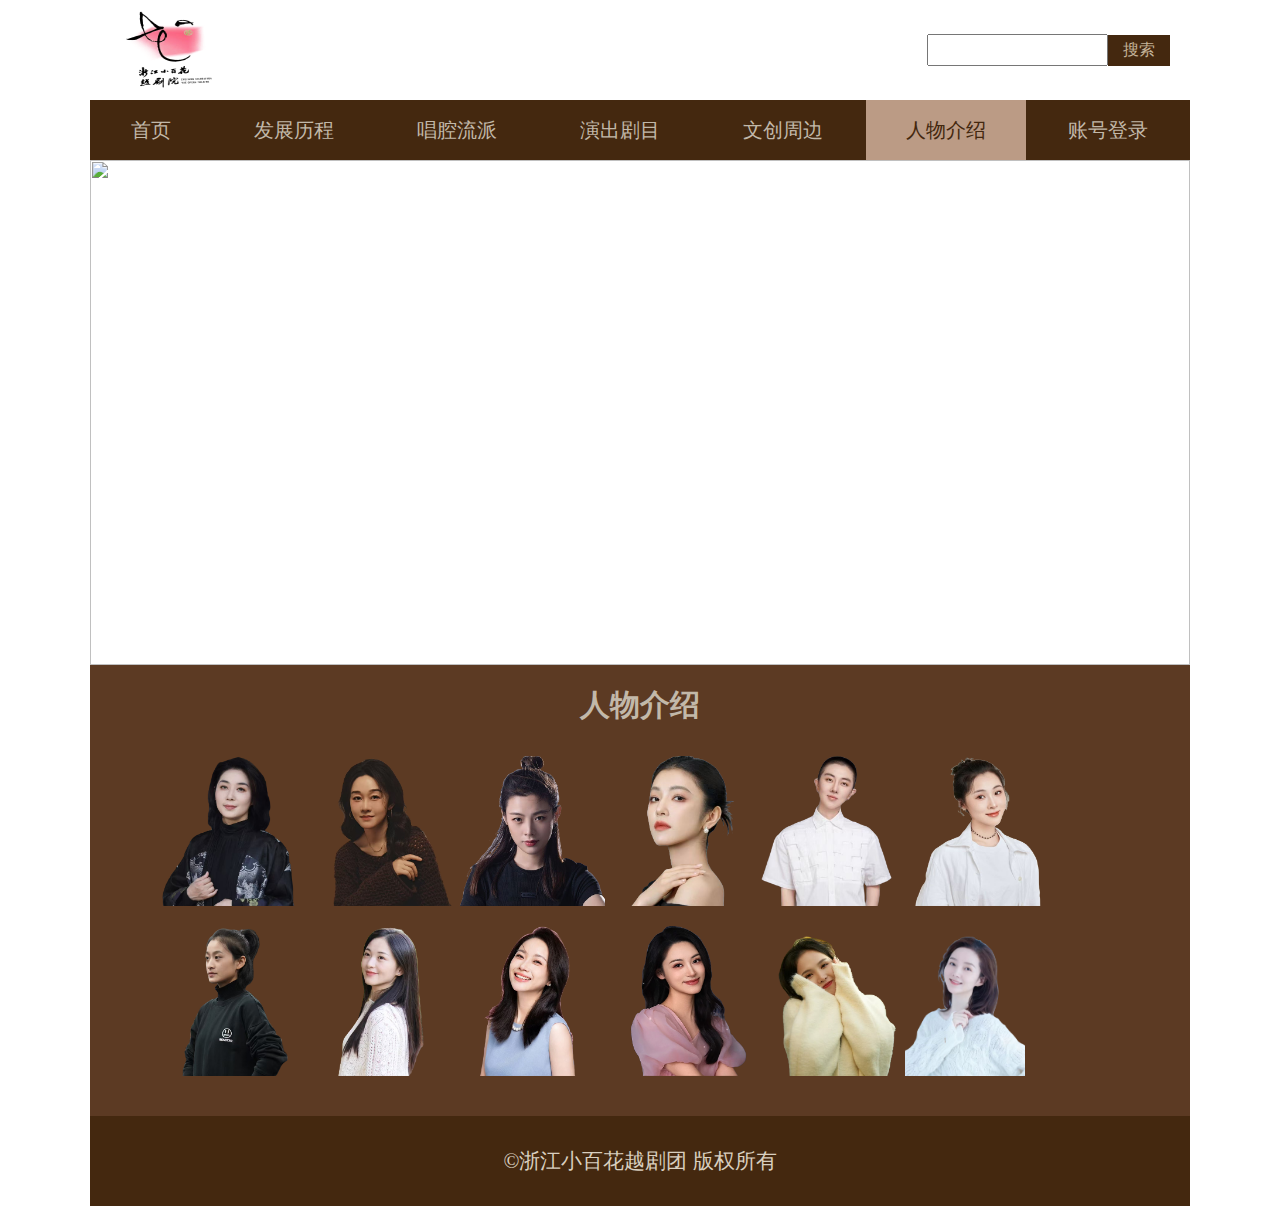
==== category.html @ 6188de55 "Add files via upload" ====
<!DOCTYPE html>
<html lang="en">

<head>
  <meta charset="UTF-8">
  <meta http-equiv="X-UA-Compatible" content="IE=edge">
  <meta name="viewport" content="width=device-width, initial-scale=1.0">
  <link rel="icon" href="./images/icon.png" type="image/x-icon">
  <title>人物介绍</title>
  <link rel="stylesheet" href="./css/index.css">
  <style>
.center,.hhf{
	color: rgb(194, 184, 169);
	margin: 20px 0;
	width:150px;
	height:150px;
	transform: translateX(30%);
    }
  </style>
</head>
<body>
  <div class="box">
    <header>
      <img src="imges/logo.png">
      <div>
        <input type="text">
        <p>搜索</p>
      </div>
    </header>
    <!-- 导航 -->
    <nav>
      <ul>
        <a href="./index.html">
          <li>首页</li>
        </a>
        <a href="./course.html">
          <li>发展历程</li>
        </a>
        <a href="./trade.html">
          <li>唱腔流派</li>
        </a>
        <a href="./face.html">
          <li>演出剧目</li>
        </a>
        <a href="">
          <li>文创周边</li>
         </a> 
        <a class="active" href="./category.html">
          <li>人物介绍</li>
        </a>
        <a href="./login.html">
          <li>账号登录</li>
        </a>
      </ul>
    </nav>
    <!-- banner -->
    <img class="banner" src="./images/banner.webp" alt="">

    <!-- 主内容 -->
    <div class="main ">
      <h1 class="title">人物介绍</h1>

      <div class="center">
        <img src="imges/蔡浙飞.jpg.png" alt="" title="蔡浙飞，女，1974年12月2日出生，越剧演员。师承越剧尹派、兼徐派，工小生。国家一级演员，文华奖得主，浙江小百花越剧院副院长，党委委员。1991年在《挑滑车》中饰演高宠获优秀小百花奖和十佳“金艺奖”之一。1994年获中国小百花越剧节银奖。后获浙江省第二、第三届小百花汇演“金艺奖”及“优秀小百花奖”，省越剧青年演员大奖赛总决赛“十佳越剧青年演员”榜首，文化部第十二届文华表演奖，浙江省第十届戏剧节获优秀表演奖。是全国青联委员，浙江省戏剧家协会会员。"/>
		
        <img src="imges/章益清.jpg.png" alt="" title="章益清，1981年3月30日出生于浙江省嵊县 ，毕业绍兴艺术学校，吕派花旦，国家一级演员，中国内地越剧女演员。2007年浙江省第十届戏剧节“优秀表演奖”，浙江省第二、第三届小百花汇演“金艺奖”及“优秀小百花奖”，1994年中国小百花越剧节“银奖”，2000年浙江省越剧青年演员大奖赛总决赛“十佳越剧青年演员”榜首，2007年第八届中国艺术节“文华表演奖”。"/>
        <img src="imges/陈丽君.jpg.png" alt="" title="陈丽君，1992年5月9日出生于浙江省嵊州市，越剧演员，国家三级演员 [91]，工小生，师承尹派，]浙江省戏剧家协会会员 中国戏剧家协会会员 。2008年，就读08小百花班。2013年7月，毕业于浙江艺术职业学院，毕业后就职浙江小百花越剧团 [3]。2011年荣获文化部“文华奖”地方戏组金奖，2017年再次获得浙江省“新松计划”青年演员大奖赛金奖。"/>
        <img src="imges/李云霄.jpg" alt="" title="李云霄，1993年10月26日出生于浙江省临海市，毕业于浙江艺术职业学院，就职于浙江小百花越剧院（浙江小百花越剧团），国家三级演员，工花旦，师承吕派。李云霄先后于2011年和2012年分别获得文化部全国艺术院校“文华奖”地方戏组银奖及“新松计划”浙江省戏曲青年演员大奖赛（不分组）金奖，2016年，李云霄首部主演大戏《陈三两》上演。2017年李云霄凭借个人首个原创折子戏《焚香记·打神告庙》蝉联浙江省“新松计划”青年演员大奖赛A组金奖。4月，凭借其在现实题材越剧《钱塘里》中的优秀表现，获得第32届上海白玉兰戏剧表演艺术奖新人主角奖；11月，她凭借在越剧《焚香记·打神告庙》中展现出的过硬实力，斩获第七届浙江戏剧奖·金桂表演奖的“榜首”。"/>
		
        <img src="imges/张.png" alt="" title="张亚洲，越剧演员，是浙江小百花越剧团的尹派小生。“新松计划”青年2022“新松人才”计划浙江省青年演员大赛·戏曲演员大赛A组金奖。
"/>
        <img src="imges/郑晓.jpg.png" alt="" title="郑晓，浙江衢州人，浙江艺术职业学院戏剧系戏曲表演（越剧方向）2010届专业毕业生，现就职于浙江小百花越剧团任花旦演员 。"/></div>
        <div class="hhf">
        <img src="imges/王肖龙.png" alt="" title="王肖龙，越剧尹派小生 ，浙江小百花越剧团优秀青年演员。2011年，年仅11岁的王肖龙考入嵊州市越剧艺术学校“小梅花班”就读，6年后考入”传承班”深造，工小生 。2017年11月17日，王肖龙参加CCTV11“一鸣惊人”栏目，表演越剧《陆游与唐琬》选段。代表作品有新编越剧神话剧《许·仙》（饰许仙）。"/>
        <img src="imges/何青青.png" alt="" title="何青青，1991年11月出生 ，丽水人，工花旦，师承傅派，2008年就读08越剧小百花班，2013年7月毕业于浙江艺术职业学院 [3]，毕业后就职浙江小百花越剧团。2023年3月27日，参演越剧《新龙门客栈》，何青青饰邱莫言。 2025年1月，出演越剧《我的大观园》。"/>
        <img src="imges/谢.png" alt="" title="谢婵，越剧演员，浙江小百花越剧团戚派新秀，代表作品《龙凤花烛。四季衣》。2023年7月8日代表出演越剧《碧玉簪》送凤冠选段。2024年在浙江卫视龙年越剧春晚上，表演越剧花旦秀《忆江南》。"/>
        <img src="imges/夏艺奕.jpg.png" alt="" title="夏艺奕，浙江艺术职业学院戏剧系2004级戏曲表导演班的学生，工青衣，承王派，同时擅长吕派、傅派、戚派，现供职于浙江小百花越剧团。"/>
        <img src="imges/蔡铭.jpg.png" alt="" title="蔡铭是浙江小百花越剧团的一位优秀青年演员，她在《新龙门客栈》中的表现，深受观众喜爱。该剧在2023年3月首演，并在同年8月因一段“贾廷抱着金镶玉转圈圈”的短视频而在网上走红。蔡铭在剧中饰演的曹少钦/千户角色，给观众留下了深刻的印象。"/>
        <img src="imges/徐叶娜.jpg" alt="" title="徐叶娜，出生于浙江，国家一级演员，浙江省戏剧家协会会员 ，吕派花旦。原是浙江小百花越剧团的越剧演员，毕业后在浙江小百花工作。先后演过：《五女拜寿》 饰杨双桃翠云，《汉 宫 怨》饰霍成君，《 胭 脂 》饰胭脂，《九斤姑娘》饰九斤姑娘等等角色。"/>
        </div>
    </div>
    <!-- 页脚 -->
    <footer>
      ©浙江小百花越剧团 版权所有
    </footer>
  </div>
</body>

</html>
---- css/index.css ----
* {
	padding: 0;
	margin: 0;
	box-sizing: border-box;
	list-style-type: none;
}

a {
	text-decoration: none;
	color: rgb(194, 184, 169);
}

.box {
	width: 1100px;
	margin: auto;
	font-size: 0;
}

/* 头部 */
header {
	display: flex;
	justify-content: space-between;
	padding: 10px 20px;
}

header img {
	width: 120px;
	height: 80px;
}

header div {
	display: flex;
	align-items: center;

}

header input {
	height: 32px;
}

header p {
	background-color: rgb(68, 40, 15);
	color: rgb(197, 179, 153);
	padding: 5px 15px;
	font-size: 16px;
}

/* 导航 */
nav {
	line-height: 60px;
	width: 100%;
	background-color: rgb(68, 40, 15);
	font-size: 20px;
}

nav ul {
	width: 100%;
	justify-content: space-around;
	display: flex;
}

nav li {
	padding: 0 40px;
}

nav a :hover {
	background-color: rgb(187, 155, 133);
	color: rgb(68, 40, 15);
}

.active {
	background-color: rgb(187, 155, 133);
	color: rgb(68, 40, 15);
}

/* banner */
.banner {
	object-fit: cover;
	width: 100%;
	height: 505px;
	background-size: cover;
}

/* 标题 */
.title {
	text-align: center;
	font-size: 30px;
	color: rgb(194, 184, 169);
	margin-bottom: 30px;
}

/* 主内容 */
.main {
	padding: 20px;
	background-color: rgb(92, 58, 35);
	width: 1100px;
	margin: auto;
	font-size: 0;
}

/* 底部 */
footer {
	width: 1100px;
	margin: auto;
	font-size: 0;
	text-align: center;
	background-color: rgb(68, 40, 15);
	color: rgb(217, 207, 191);
	font-size: 21px;
	line-height: 90px;
}

/* html内部移至样式 */
.img {
	width: 100%;
	height: 505px;
	background-size: cover;
}

.img:nth-child(1) {
	background-image: url("imges/banner.jpg");

}

.img:nth-child(2) {
	background-image: url("imges/bannre1.jpg");
}

.img:nth-child(3) {
	background-image: url("imges/banner2.jpg");

}

.min {
	width: 16px;
	background-color: white;
	height: 16px;
	cursor: pointer;
	border-radius: 50%;
	background-size: cover;
	background-position: -20px 0;
}

.center {
	display: flex;
	height: 380px;
}
.hhf{
	display: flex;
	height: 380px;
}
.center_left {
	width: 70%;
	height: 100%;
	border: 4px solid rgb(134, 110, 81);
	padding: 10px;
	color: rgb(194, 184, 169);
}

.center_left h2 {
	text-align: center;
	margin-bottom: 15px;
	font-size: 22px;
}

.center_left p {
	line-height: 30px;
	font-size: 16px;
}

.center_rigth {
	width: 30%;
	height: 100%;
	border: 4px solid rgb(134, 110, 81);
	background-image: url(imges/蝴蝶.png);
	background-size: 100% 100%;
}

.imgs {
	margin: 30px 0;
	display: flex;
	flex-wrap: wrap;
	justify-content: space-around;
}

.imgs div {
	height: 300px;
	width: 22%;
	display: inline-block;
	overflow: hidden;
}

.imgs img {
	height: 100%;
	width: 100%;
	background-size: cover;
	transition: all .3s ease .1s;
}

.imgs img:hover {
	transform: scale(1.2);
}

/* banner轮播图样式 */
.carousel-container {
	position: relative;
	width: 100%;
	/* max-width: 100%; */
	margin: 0 auto;
	overflow: hidden;
}

.carousel {
	display: flex;
	transition: transform 0.5s ease-in-out;
}

.carousel img {
	width: 100%;
	height: auto;
	flex-shrink: 0;
}

.carousel-btn {
	position: absolute;
	top: 50%;
	transform: translateY(-50%);
	background-color: rgba(0, 0, 0, 0.5);
	color: white;
	border: none;
	padding: 10px 15px;
	cursor: pointer;
}

.carousel-btn.prev {
	left: 10px;
}

.carousel-btn.next {
	right: 10px;
}
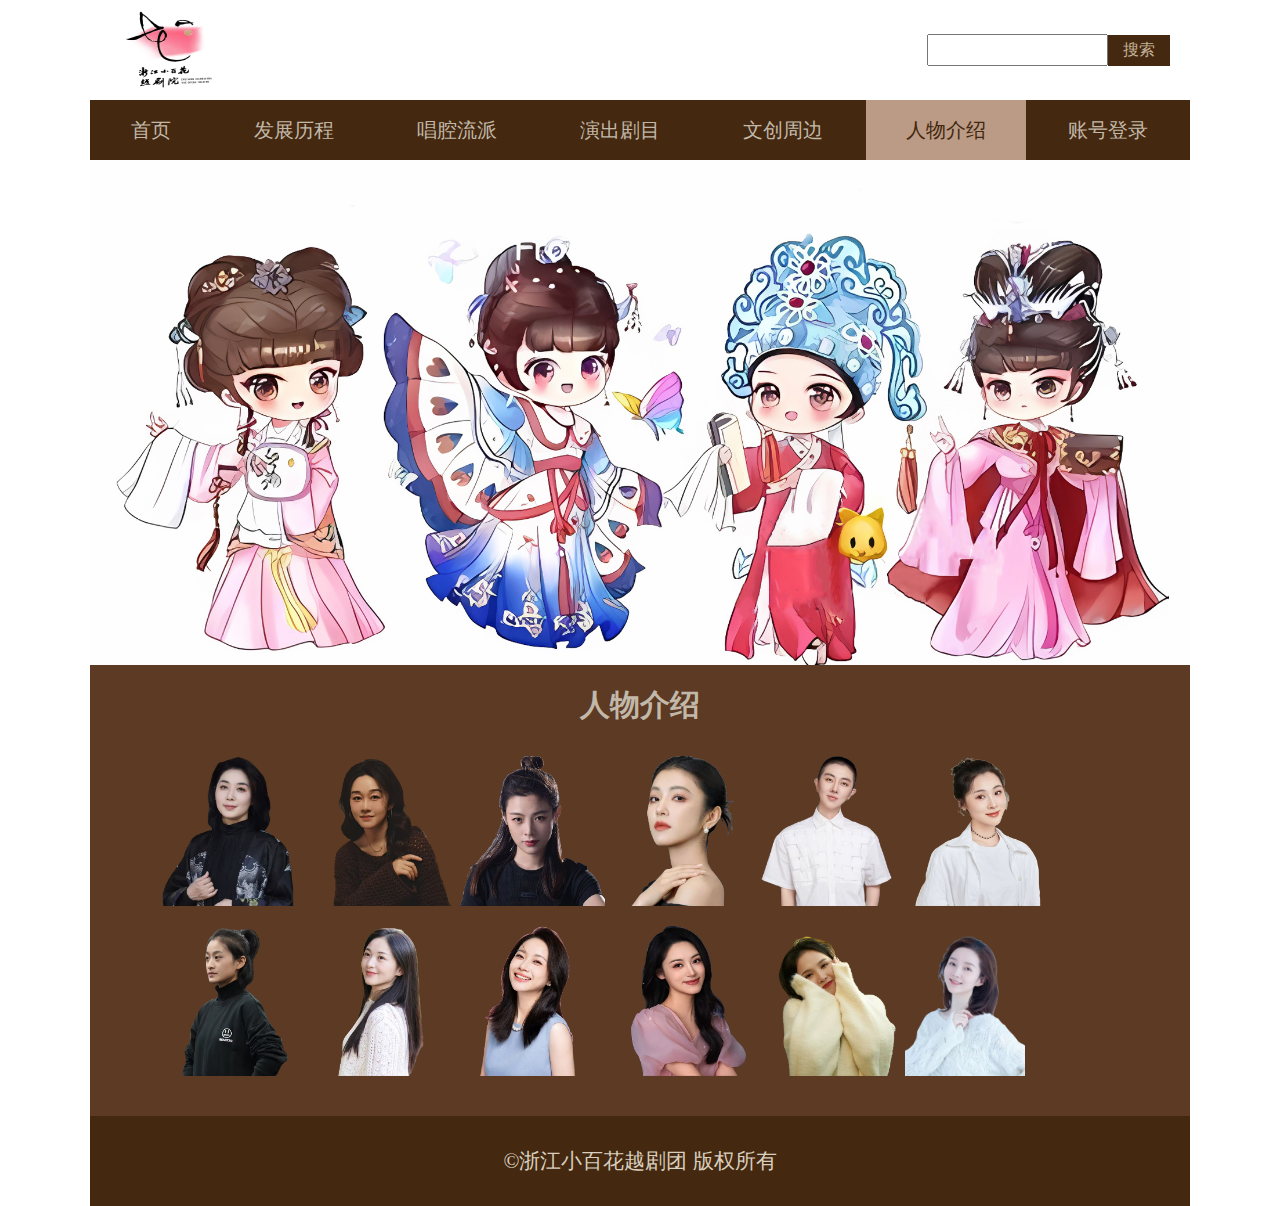
==== commit 1cdc21c9: "Add files via upload" ====
--- a/category.html
+++ b/category.html
@@ -42,7 +42,7 @@
         <a href="./face.html">
           <li>演出剧目</li>
         </a>
-        <a href="">
+        <a href="./info.html">
           <li>文创周边</li>
          </a> 
         <a class="active" href="./category.html">
@@ -54,7 +54,7 @@
       </ul>
     </nav>
     <!-- banner -->
-    <img class="banner" src="./images/banner.webp" alt="">
+    <img class="banner" src="imges/ren.jpg" alt="">
 
     <!-- 主内容 -->
     <div class="main ">
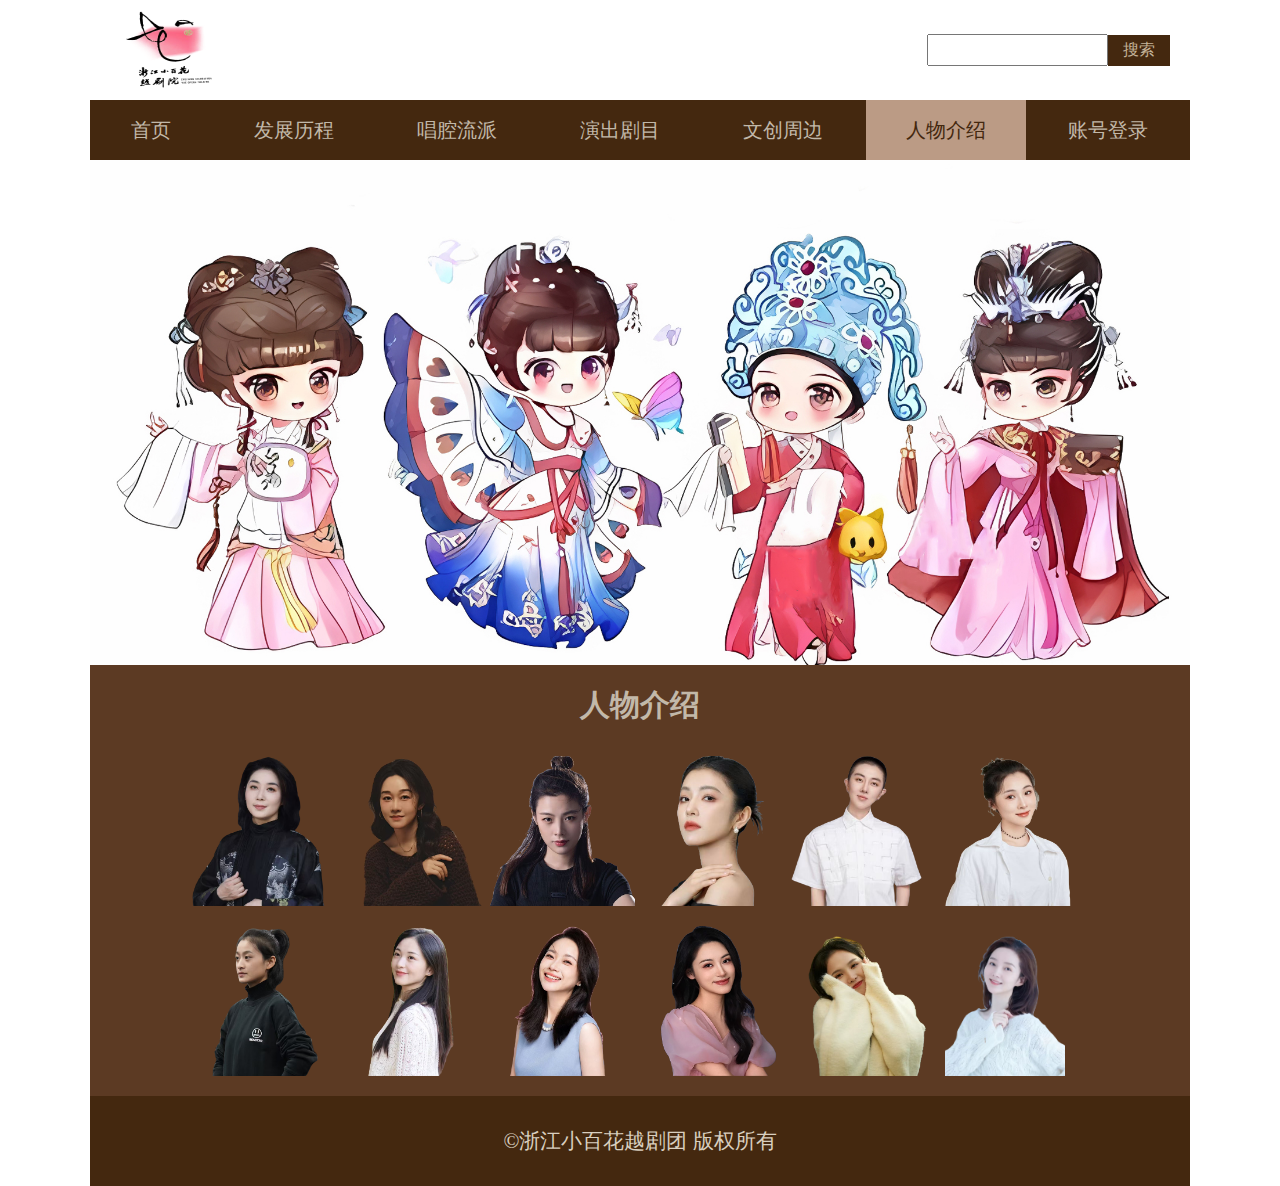
==== commit 9a9a0db2: "Add files via upload" ====
--- a/category.html
+++ b/category.html
@@ -11,11 +11,12 @@
   <style>
 .center,.hhf{
 	color: rgb(194, 184, 169);
-	margin: 20px 0;
 	width:150px;
 	height:150px;
-	transform: translateX(30%);
+	margin-top: 20px;
+	transform: translateX(50%);
     }
+
   </style>
 </head>
 <body>
@@ -76,7 +77,7 @@
         <img src="imges/谢.png" alt="" title="谢婵，越剧演员，浙江小百花越剧团戚派新秀，代表作品《龙凤花烛。四季衣》。2023年7月8日代表出演越剧《碧玉簪》送凤冠选段。2024年在浙江卫视龙年越剧春晚上，表演越剧花旦秀《忆江南》。"/>
         <img src="imges/夏艺奕.jpg.png" alt="" title="夏艺奕，浙江艺术职业学院戏剧系2004级戏曲表导演班的学生，工青衣，承王派，同时擅长吕派、傅派、戚派，现供职于浙江小百花越剧团。"/>
         <img src="imges/蔡铭.jpg.png" alt="" title="蔡铭是浙江小百花越剧团的一位优秀青年演员，她在《新龙门客栈》中的表现，深受观众喜爱。该剧在2023年3月首演，并在同年8月因一段“贾廷抱着金镶玉转圈圈”的短视频而在网上走红。蔡铭在剧中饰演的曹少钦/千户角色，给观众留下了深刻的印象。"/>
-        <img src="imges/徐叶娜.jpg" alt="" title="徐叶娜，出生于浙江，国家一级演员，浙江省戏剧家协会会员 ，吕派花旦。原是浙江小百花越剧团的越剧演员，毕业后在浙江小百花工作。先后演过：《五女拜寿》 饰杨双桃翠云，《汉 宫 怨》饰霍成君，《 胭 脂 》饰胭脂，《九斤姑娘》饰九斤姑娘等等角色。"/>
+        <img src="imges/徐叶娜.jpg" alt="" title="徐叶娜，出生于浙江，国家一级演员，浙江省戏剧家协会会员 ，吕派花旦。原是浙江小百花越剧团的越剧演员，毕业后在浙江小百花工作。先后演过：《五女拜寿》 饰杨双桃翠云，《汉 宫 怨》饰霍成君，《 胭 脂 》饰胭脂，《九斤姑娘》饰九斤姑娘等等角色。" style="margin-left: 10px;"/>
         </div>
     </div>
     <!-- 页脚 -->
--- a/css/index.css
+++ b/css/index.css
@@ -187,7 +187,8 @@
 	height: 300px;
 	width: 22%;
 	display: inline-block;
-	overflow: hidden;
+	overflow: hidden;
+	border-radius: 10px;
 }
 
 .imgs img {
